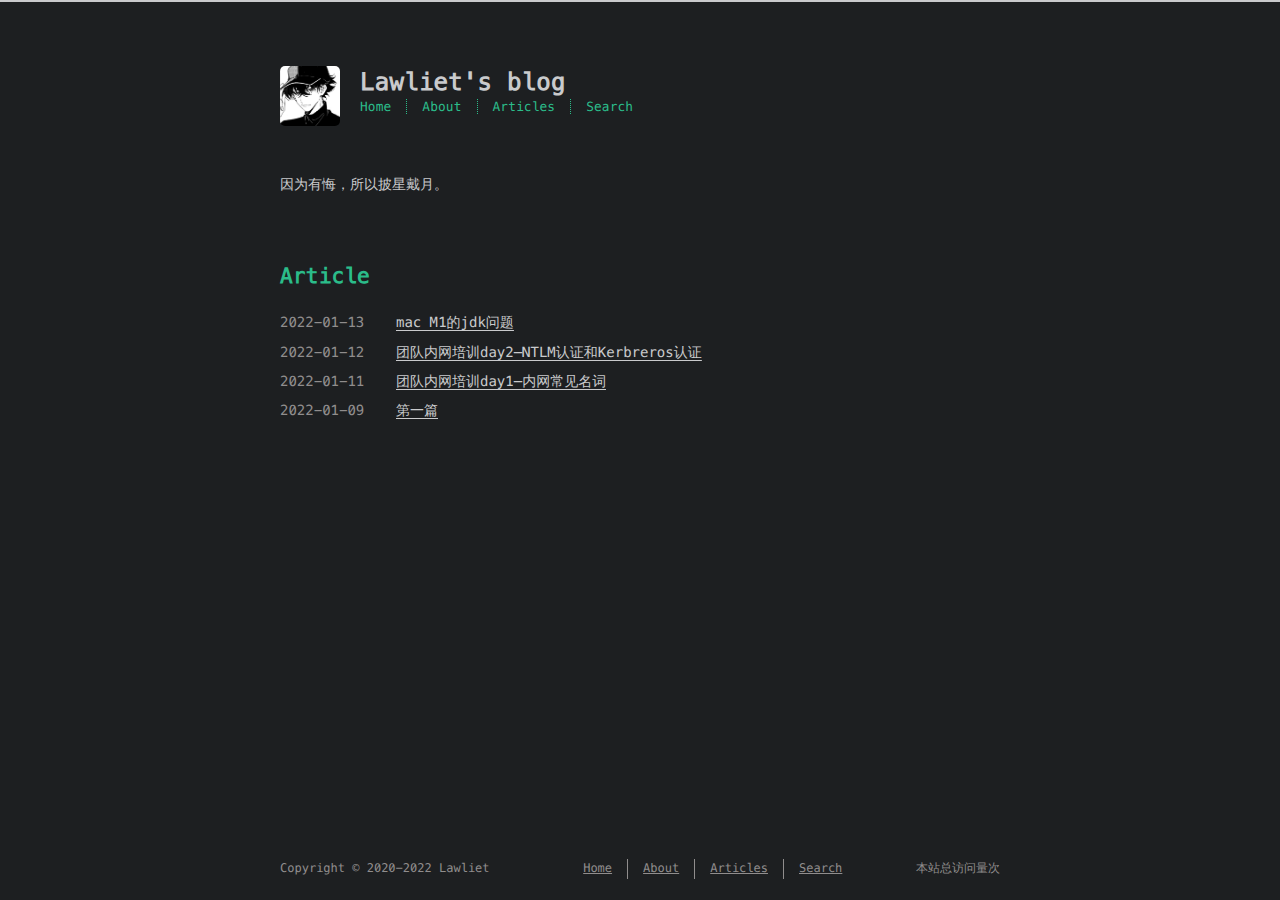
==== index.html @ 414d2018 "Site updated: 2022-01-19 00:46:42" ====
<!DOCTYPE html>
<html lang=en>
<head>
    <!-- so meta -->
    <meta charset="utf-8">
    <meta http-equiv="X-UA-Compatible" content="IE=edge">
    <meta name="HandheldFriendly" content="True">
    <meta name="viewport" content="width=device-width, initial-scale=1, maximum-scale=5" />
    <meta property="og:type" content="website">
<meta property="og:title" content="Lawliet&#39;s blog">
<meta property="og:url" content="https://lawliet99.github.io/index.html">
<meta property="og:site_name" content="Lawliet&#39;s blog">
<meta property="og:locale" content="en_US">
<meta property="article:author" content="Lawliet">
<meta name="twitter:card" content="summary">
    
    
      
        
          <link rel="shortcut icon" href="/images/favicon.ico">
        
      
      
        
          <link rel="icon" type="image/png" href="/images/favicon-192x192.png" sizes="192x192">
        
      
      
        
          <link rel="apple-touch-icon" sizes="180x180" href="/images/apple-touch-icon.png">
        
      
    
    <!-- title -->
    <title>Lawliet&#39;s blog</title>
    <!-- styles -->
    
<link rel="stylesheet" href="/css/style.css">

    <!-- persian styles -->
    
    <!-- rss -->
    
    
	<!-- mathjax -->
	
<meta name="generator" content="Hexo 6.0.0"></head>

<body class="max-width mx-auto px3 ltr">
    
    <div class="content index py4">
        
          <header id="header">
  <a href="/">
  
    
      <div id="logo" style="background-image: url(/images/logo.png);"></div>
    
  
    <div id="title">
      <h1>Lawliet&#39;s blog</h1>
    </div>
  </a>
  <div id="nav">
    <ul>
      <li class="icon">
        <a href="#" aria-label="Menu"><i class="fas fa-bars fa-2x"></i></a>
      </li>
      <!--
     --><li><a href="/">Home</a></li><!--
   --><!--
     --><li><a href="/about/">About</a></li><!--
   --><!--
     --><li><a href="/archives/">Articles</a></li><!--
   --><!--
     --><li><a href="/search/">Search</a></li><!--
   -->
    </ul>
  </div>
</header>

        
        <section id="about">
  
  
    <p>
      因为有悔，所以披星戴月。

    </p>


  
</section>

<section id="writing">
  <span class="h1"><a href="/">Article</a></span>
  
  <ul class="post-list">
    
    
      
    
    
      <li class="post-item">
        
    <div class="meta">
      
        
          <time datetime="2022-01-13T14:41:05.000Z" itemprop="datePublished">2022-01-13</time>
        
      
    </div>


        <span>
    
        <a class="" href="/2022/01/13/mac%20M1%E7%9A%84jdk%E9%97%AE%E9%A2%98/">mac M1的jdk问题</a>
    


</span>
      </li>
    
      <li class="post-item">
        
    <div class="meta">
      
        
          <time datetime="2022-01-12T14:41:05.000Z" itemprop="datePublished">2022-01-12</time>
        
      
    </div>


        <span>
    
        <a class="" href="/2022/01/12/%E5%9B%A2%E9%98%9F%E5%86%85%E7%BD%91%E5%9F%B9%E8%AE%ADday2%E2%80%94NTLM%E8%AE%A4%E8%AF%81%E5%92%8CKerbreros%E8%AE%A4%E8%AF%81/">团队内网培训day2—NTLM认证和Kerbreros认证</a>
    


</span>
      </li>
    
      <li class="post-item">
        
    <div class="meta">
      
        
          <time datetime="2022-01-10T19:58:49.000Z" itemprop="datePublished">2022-01-11</time>
        
      
    </div>


        <span>
    
        <a class="" href="/2022/01/11/%E5%9B%A2%E9%98%9F%E5%86%85%E7%BD%91%E5%9F%B9%E8%AE%ADday1%E2%80%94%E5%86%85%E7%BD%91%E5%B8%B8%E8%A7%81%E5%90%8D%E8%AF%8D/">团队内网培训day1—内网常见名词</a>
    


</span>
      </li>
    
      <li class="post-item">
        
    <div class="meta">
      
        
          <time datetime="2022-01-08T18:13:47.000Z" itemprop="datePublished">2022-01-09</time>
        
      
    </div>


        <span>
    
        <a class="" href="/2022/01/09/%E7%AC%AC%E4%B8%80%E7%AF%87/">第一篇</a>
    


</span>
      </li>
    
  </ul>
  
</section>



        
        <footer id="footer">
  <div class="footer-left">
    Copyright &copy;
    
    
    2020-2022
    Lawliet
  </div>
  <div class="footer-right">
    <nav>
      <ul>
        <!--
       --><li><a href="/">Home</a></li><!--
     --><!--
       --><li><a href="/about/">About</a></li><!--
     --><!--
       --><li><a href="/archives/">Articles</a></li><!--
     --><!--
       --><li><a href="/search/">Search</a></li><!--
     -->
      </ul>
    </nav>
  </div>
<script async src="//busuanzi.ibruce.info/busuanzi/2.3/busuanzi.pure.mini.js"></script>
            <span id="busuanzi_container_site_pv">本站总访问量<span id="busuanzi_value_site_pv"></span>次</span>
</footer>

    </div>
    <!-- styles -->



  <link rel="preload" as="style" href="https://cdnjs.cloudflare.com/ajax/libs/font-awesome/5.15.2/css/all.min.css" crossorigin="anonymous" onload="this.onload=null;this.rel='stylesheet'"/>


    <!-- jquery -->
 
  <script src="https://cdnjs.cloudflare.com/ajax/libs/jquery/3.6.0/jquery.min.js" crossorigin="anonymous"></script> 




<!-- clipboard -->


<script src="/js/main.js"></script>

<!-- search -->

<!-- Google Analytics -->

<!-- Baidu Analytics -->

<!-- Cloudflare Analytics -->

<!-- Umami Analytics -->

<!-- Disqus Comments -->

<!-- utterances Comments -->

</body>
</html>
---- css/style.css ----
.inline {
  display: inline;
}
.block {
  display: block;
}
.inline-block {
  display: inline-block;
}
.table {
  display: table;
}
.table-cell {
  display: table-cell;
}
.overflow-hidden {
  overflow: hidden;
}
.overflow-scroll {
  overflow: scroll;
}
.overflow-auto {
  overflow: auto;
}
.clearfix:before,
.clearfix:after {
  display: table;
  content: " ";
}
.clearfix:after {
  clear: both;
}
.left {
  float: left;
}
.right {
  float: right;
}
.fit {
  max-width: 100%;
}
.truncate {
  display: inline-block;
  overflow: hidden;
  text-overflow: ellipsis;
  white-space: nowrap;
}
.max-width-1 {
  max-width: 24rem;
}
.max-width-2 {
  max-width: 32rem;
}
.max-width-3 {
  max-width: 48rem;
}
.max-width-4 {
  max-width: 64rem;
}
.border-box {
  box-sizing: border-box;
}
.m0 {
  margin: 0;
}
.mt0 {
  margin-top: 0;
}
.mr0 {
  margin-right: 0;
}
.mb0 {
  margin-bottom: 0;
}
.ml0 {
  margin-left: 0;
}
.mx0 {
  margin-right: 0;
  margin-left: 0;
}
.my0 {
  margin-top: 0;
  margin-bottom: 0;
}
.m1 {
  margin: 0.5rem;
}
.mt1 {
  margin-top: 0.5rem;
}
.mr1 {
  margin-right: 0.5rem;
}
.mb1 {
  margin-bottom: 0.5rem;
}
.ml1 {
  margin-left: 0.5rem;
}
.mx1 {
  margin-right: 0.5rem;
  margin-left: 0.5rem;
}
.my1 {
  margin-top: 0.5rem;
  margin-bottom: 0.5rem;
}
.m2 {
  margin: 1rem;
}
.mt2 {
  margin-top: 1rem;
}
.mr2 {
  margin-right: 1rem;
}
.mb2 {
  margin-bottom: 1rem;
}
.ml2 {
  margin-left: 1rem;
}
.mx2 {
  margin-right: 1rem;
  margin-left: 1rem;
}
.my2 {
  margin-top: 1rem;
  margin-bottom: 1rem;
}
.m3 {
  margin: 2rem;
}
.mt3 {
  margin-top: 2rem;
}
.mr3 {
  margin-right: 2rem;
}
.mb3 {
  margin-bottom: 2rem;
}
.ml3 {
  margin-left: 2rem;
}
.mx3 {
  margin-right: 2rem;
  margin-left: 2rem;
}
.my3 {
  margin-top: 2rem;
  margin-bottom: 2rem;
}
.m4 {
  margin: 4rem;
}
.mt4 {
  margin-top: 4rem;
}
.mr4 {
  margin-right: 4rem;
}
.mb4 {
  margin-bottom: 4rem;
}
.ml4 {
  margin-left: 4rem;
}
.mx4 {
  margin-right: 4rem;
  margin-left: 4rem;
}
.my4 {
  margin-top: 4rem;
  margin-bottom: 4rem;
}
.mxn1 {
  margin-right: -0.5rem;
  margin-left: -0.5rem;
}
.mxn2 {
  margin-right: -1rem;
  margin-left: -1rem;
}
.mxn3 {
  margin-right: -2rem;
  margin-left: -2rem;
}
.mxn4 {
  margin-right: -4rem;
  margin-left: -4rem;
}
.ml-auto {
  margin-left: auto;
}
.mr-auto {
  margin-right: auto;
}
.mx-auto {
  margin-right: auto;
  margin-left: auto;
}
.p0 {
  padding: 0;
}
.pt0 {
  padding-top: 0;
}
.pr0 {
  padding-right: 0;
}
.pb0 {
  padding-bottom: 0;
}
.pl0 {
  padding-left: 0;
}
.px0 {
  padding-right: 0;
  padding-left: 0;
}
.py0 {
  padding-top: 0;
  padding-bottom: 0;
}
.p1 {
  padding: 0.5rem;
}
.pt1 {
  padding-top: 0.5rem;
}
.pr1 {
  padding-right: 0.5rem;
}
.pb1 {
  padding-bottom: 0.5rem;
}
.pl1 {
  padding-left: 0.5rem;
}
.py1 {
  padding-top: 0.5rem;
  padding-bottom: 0.5rem;
}
.px1 {
  padding-right: 0.5rem;
  padding-left: 0.5rem;
}
.p2 {
  padding: 1rem;
}
.pt2 {
  padding-top: 1rem;
}
.pr2 {
  padding-right: 1rem;
}
.pb2 {
  padding-bottom: 1rem;
}
.pl2 {
  padding-left: 1rem;
}
.py2 {
  padding-top: 1rem;
  padding-bottom: 1rem;
}
.px2 {
  padding-right: 1rem;
  padding-left: 1rem;
}
.p3 {
  padding: 2rem;
}
.pt3 {
  padding-top: 2rem;
}
.pr3 {
  padding-right: 2rem;
}
.pb3 {
  padding-bottom: 2rem;
}
.pl3 {
  padding-left: 2rem;
}
.py3 {
  padding-top: 2rem;
  padding-bottom: 2rem;
}
.px3 {
  padding-right: 2rem;
  padding-left: 2rem;
}
.p4 {
  padding: 4rem;
}
.pt4 {
  padding-top: 4rem;
}
.pr4 {
  padding-right: 4rem;
}
.pb4 {
  padding-bottom: 4rem;
}
.pl4 {
  padding-left: 4rem;
}
.py4 {
  padding-top: 4rem;
  padding-bottom: 4rem;
}
.px4 {
  padding-right: 4rem;
  padding-left: 4rem;
}
body h1,
body .h1 {
  display: block;
  margin-top: 3rem;
  margin-bottom: 1rem;
  color: #2bbc8a;
  letter-spacing: 0.01em;
  font-weight: 700;
  font-style: normal;
  font-size: 1.5em;
  -moz-osx-font-smoothing: grayscale;
  -webkit-font-smoothing: antialiased;
}
body h2,
body .h2 {
  position: relative;
  display: block;
  margin-top: 2rem;
  margin-bottom: 0.5rem;
  color: #eee;
  text-transform: none;
  letter-spacing: normal;
  font-weight: bold;
  font-size: 1rem;
}
body h3 {
  color: #eee;
  text-decoration: underline;
  font-weight: bold;
  font-size: 0.9rem;
}
body h4,
body h5,
body h6 {
  display: inline;
  text-decoration: none;
  color: #ccc;
  font-weight: bold;
  font-size: 0.9rem;
}
body h3,
body h4,
body h5,
body h6 {
  margin-top: 0.9rem;
  margin-bottom: 0.5rem;
}
body hr {
  border: 0.5px dashed #ccc;
  opacity: 0.5;
  margin: 0;
  margin-top: 20px;
  margin-bottom: 20px;
}
body strong {
  font-weight: bold;
}
body em,
body cite {
  font-style: italic;
}
body sup,
body sub {
  position: relative;
  vertical-align: baseline;
  font-size: 0.75em;
  line-height: 0;
}
body sup {
  top: -0.5em;
}
body sub {
  bottom: -0.2em;
}
body small {
  font-size: 0.85em;
}
body acronym,
body abbr {
  border-bottom: 1px dotted;
}
body ul,
body ol,
body dl {
  line-height: 1.725;
}
body ul ul,
body ol ul,
body ul ol,
body ol ol {
  margin-top: 0;
  margin-bottom: 0;
}
body ol {
  list-style: decimal;
}
body dt {
  font-weight: bold;
}
body table {
  width: 100%;
  border-collapse: collapse;
  text-align: left;
  font-size: 12px;
  overflow: auto;
  display: block;
}
body th {
  padding: 8px;
  border-bottom: 1px dashed #908d8d;
  color: #eee;
  font-weight: bold;
  font-size: 13px;
}
body td {
  padding: 0 8px;
  border-bottom: none;
}
@font-face {
  font-style: normal;
  font-family: "Meslo LG";
  src: local("Meslo LG S"), url("../lib/meslo-LG/MesloLGS-Regular.ttf") format("truetype");
}
*,
*:before,
*:after {
  box-sizing: border-box;
}
html {
  margin: 0;
  padding: 0;
  height: 100%;
  border-top: 2px solid #c9cacc;
  -webkit-text-size-adjust: 100%;
  -ms-text-size-adjust: 100%;
}
body {
  margin: 0;
  height: 100%;
  background-color: #1d1f21;
  color: #c9cacc;
  font-display: swap;
  font-weight: 400;
  font-size: 14px;
  font-family: "Menlo", "Meslo LG", monospace;
  line-height: 1.725;
  text-rendering: geometricPrecision;
  flex: 1;
  -moz-osx-font-smoothing: grayscale;
  -webkit-font-smoothing: antialiased;
}
.content {
  position: relative;
  display: flex;
  flex-direction: column;
  min-height: 100%;
  overflow-wrap: break-word;
}
.content p {
  hyphens: auto;
  -moz-hyphens: auto;
  -ms-hyphens: auto;
  -webkit-hyphens: auto;
}
.content code {
  hyphens: manual;
  -moz-hyphens: manual;
  -ms-hyphens: manual;
  -webkit-hyphens: manual;
}
.content a {
  color: #c9cacc;
  text-decoration: none;
  background-image: linear-gradient(transparent, transparent 5px, #c9cacc 5px, #c9cacc);
  background-position: bottom;
  background-size: 100% 6px;
  background-repeat: repeat-x;
}
.content a:hover {
  background-image: linear-gradient(transparent, transparent 4px, #d480aa 4px, #d480aa);
}
.content a.icon {
  background: none;
}
.content a.icon:hover {
  color: #d480aa;
}
.content h1 a,
.content .h1 a,
.content h2 a,
.content h3 a,
.content h4 a,
.content h5 a,
.content h6 a {
  background: none;
  color: inherit;
  text-decoration: none;
}
.content h1 a:hover,
.content .h1 a:hover,
.content h2 a:hover,
.content h3 a:hover,
.content h4 a:hover,
.content h5 a:hover,
.content h6 a:hover {
  background-image: linear-gradient(transparent, transparent 6px, #d480aa 6px, #d480aa);
  background-position: bottom;
  background-size: 100% 6px;
  background-repeat: repeat-x;
}
.content h6 a {
  background: none;
  color: inherit;
  text-decoration: none;
}
.content h6 a:hover {
  background-image: linear-gradient(transparent, transparent 6px, #d480aa 6px, #d480aa);
  background-position: bottom;
  background-size: 100% 6px;
  background-repeat: repeat-x;
}
@media (min-width: 540px) {
  .image-wrap {
    flex-direction: row;
    margin-bottom: 2rem;
  }
  .image-wrap .image-block {
    flex: 1 0 35%;
    margin-right: 2rem;
  }
  .image-wrap p {
    flex: 1 0 65%;
  }
}
.max-width {
  max-width: 49rem;
}
@media (max-width: 480px) {
  .px3 {
    padding-right: 1rem;
    padding-left: 1rem;
  }
  .my4 {
    margin-top: 2rem;
    margin-bottom: 2rem;
  }
}
@media (min-width: 480px) {
  p {
    text-align: justify;
  }
}
#header {
  margin: 0 auto 2rem;
  width: 100%;
}
#header h1,
#header .h1 {
  margin-top: 0;
  margin-bottom: 0;
  color: #c9cacc;
  letter-spacing: 0.01em;
  font-weight: 700;
  font-style: normal;
  font-size: 1.5rem;
  line-height: 2rem;
  -moz-osx-font-smoothing: grayscale;
  -webkit-font-smoothing: antialiased;
}
#header a {
  background: none;
  color: inherit;
  text-decoration: none;
}
#header #logo {
  display: inline-block;
  float: left;
  margin-right: 20px;
  width: 60px;
  height: 60px;
  border-radius: 5px;
  background-size: 60px 60px;
  background-repeat: no-repeat;
  filter: grayscale(100%);
  -webkit-filter: grayscale(100%);
}
#header #nav {
  color: #2bbc8a;
  letter-spacing: 0.01em;
  font-weight: 200;
  font-style: normal;
  font-size: 0.8rem;
}
#header #nav ul {
  margin: 0;
  padding: 0;
  list-style-type: none;
  line-height: 15px;
}
#header #nav ul a {
  margin-right: 15px;
  color: #2bbc8a;
}
#header #nav ul a:hover {
  background-image: linear-gradient(transparent, transparent 5px, #2bbc8a 5px, #2bbc8a);
  background-position: bottom;
  background-size: 100% 6px;
  background-repeat: repeat-x;
}
#header #nav ul li {
  display: inline-block;
  margin-right: 15px;
  border-right: 1px dotted;
  border-color: #2bbc8a;
  vertical-align: middle;
}
#header #nav ul .icon {
  display: none;
}
#header #nav ul li:last-child {
  margin-right: 0;
  border-right: 0;
}
#header #nav ul li:last-child a {
  margin-right: 0;
}
#header:hover #logo {
  filter: none;
  -webkit-filter: none;
}
@media screen and (max-width: 480px) {
  #header #title {
    display: table;
    margin-right: 5rem;
    min-height: 60px;
  }
  #header #title h1 {
    display: table-cell;
    vertical-align: middle;
  }
  #header #nav ul a:hover {
    background: none;
  }
  #header #nav ul li {
    display: none;
    border-right: 0;
  }
  #header #nav ul li.icon {
    position: absolute;
    top: 77px;
    right: 1rem;
    display: inline-block;
  }
  #header #nav ul.responsive li {
    display: block;
  }
  #header #nav li:not(:first-child) {
    padding-top: 1rem;
    padding-left: 80px;
    font-size: 1rem;
  }
}
#header-post {
  position: fixed;
  top: 2rem;
  right: 0;
  display: inline-block;
  float: right;
  z-index: 100;
}
#header-post a {
  background: none;
  color: inherit;
  text-decoration: none;
}
#header-post a.icon {
  background: none;
}
#header-post a.icon:hover {
  color: #d480aa;
}
#header-post ol {
  list-style-type: none;
}
#header-post ul {
  display: inline-block;
  margin: 0;
  padding: 0;
  list-style-type: none;
}
#header-post ul li {
  display: inline-block;
  margin-right: 15px;
  vertical-align: middle;
}
#header-post ul li:last-child {
  margin-right: 0;
}
#header-post #menu-icon {
  float: right;
  margin-right: 2rem;
  margin-left: 15px;
}
#header-post #menu-icon:hover {
  color: #2bbc8a;
}
#header-post #menu-icon-tablet {
  float: right;
  margin-right: 2rem;
  margin-left: 15px;
}
#header-post #menu-icon-tablet:hover {
  color: #2bbc8a;
}
#header-post #top-icon-tablet {
  position: fixed;
  right: 2rem;
  bottom: 2rem;
  margin-right: 2rem;
  margin-left: 15px;
}
#header-post #top-icon-tablet:hover {
  color: #2bbc8a;
}
#header-post .active {
  color: #2bbc8a;
}
#header-post #menu {
  display: none;
  margin-right: 2rem;
}
#header-post #nav {
  color: #2bbc8a;
  letter-spacing: 0.01em;
  font-weight: 200;
  font-style: normal;
  font-size: 0.8rem;
}
#header-post #nav ul {
  line-height: 15px;
}
#header-post #nav ul a {
  margin-right: 15px;
  color: #2bbc8a;
}
#header-post #nav ul a:hover {
  background-image: linear-gradient(transparent, transparent 5px, #2bbc8a 5px, #2bbc8a);
  background-position: bottom;
  background-size: 100% 6px;
  background-repeat: repeat-x;
}
#header-post #nav ul li {
  border-right: 1px dotted #2bbc8a;
}
#header-post #nav ul li:last-child {
  margin-right: 0;
  border-right: 0;
}
#header-post #nav ul li:last-child a {
  margin-right: 0;
}
#header-post #actions {
  float: right;
  margin-top: 2rem;
  margin-right: 2rem;
  width: 100%;
  text-align: right;
}
#header-post #actions ul {
  display: block;
}
#header-post #actions .info {
  display: block;
  font-style: italic;
}
#header-post #share {
  clear: both;
  padding-top: 1rem;
  padding-right: 2rem;
  text-align: right;
}
#header-post #share li {
  display: block;
  margin: 0;
}
#header-post #toc {
  float: right;
  clear: both;
  overflow: auto;
  margin-top: 1rem;
  padding-right: 2rem;
  max-width: 20em;
  max-height: calc(95vh - 7rem);
  text-align: right;
}
#header-post #toc a:hover {
  color: #d480aa;
}
#header-post #toc .toc-level-1 > .toc-link {
  display: none;
}
#header-post #toc .toc-level-2 {
  color: #c9cacc;
  font-size: 0.8rem;
}
#header-post #toc .toc-level-2:before {
  color: #2bbc8a;
  content: "#";
}
#header-post #toc .toc-level-3 {
  color: #908d8d;
  font-size: 0.7rem;
}
#header-post #toc .toc-level-4 {
  color: #747070;
  font-size: 0.4rem;
}
#header-post #toc .toc-level-5 {
  display: none;
}
#header-post #toc .toc-level-6 {
  display: none;
}
#header-post #toc .toc-number {
  display: none;
}
@media screen and (max-width: 500px) {
  #header-post {
    display: none;
  }
}
@media screen and (max-width: 900px) {
  #header-post #menu-icon {
    display: none;
  }
  #header-post #actions {
    display: none;
  }
}
@media screen and (max-width: 1199px) {
  #header-post #toc {
    display: none;
  }
}
@media screen and (min-width: 900px) {
  #header-post #menu-icon-tablet {
    display: none !important;
  }
  #header-post #top-icon-tablet {
    display: none !important;
  }
}
@media screen and (min-width: 1199px) {
  #header-post #actions {
    width: auto;
  }
  #header-post #actions ul {
    display: inline-block;
    float: right;
  }
  #header-post #actions .info {
    display: inline;
    float: left;
    margin-right: 2rem;
    font-style: italic;
  }
}
@media print {
  #header-post {
    display: none;
  }
  #footer-post-container {
    display: none;
  }
}
#footer-post {
  position: fixed;
  right: 0;
  bottom: 0;
  left: 0;
  z-index: 5000000;
  width: 100%;
  border-top: 1px solid #908d8d;
  background: #212326;
  transition: opacity 0.2s;
}
#footer-post a {
  background: none;
  color: inherit;
  text-decoration: none;
}
#footer-post a.icon {
  background: none;
}
#footer-post a.icon:hover {
  color: #d480aa;
}
#footer-post #nav-footer {
  padding-right: 1rem;
  padding-left: 1rem;
  background: #323539;
  text-align: center;
}
#footer-post #nav-footer a {
  color: #2bbc8a;
  font-size: 1em;
}
#footer-post #nav-footer a:hover {
  background-image: linear-gradient(transparent, transparent 5px, #2bbc8a 5px, #2bbc8a);
  background-position: bottom;
  background-size: 100% 6px;
  background-repeat: repeat-x;
}
#footer-post #nav-footer ul {
  display: table;
  margin: 0;
  padding: 0;
  width: 100%;
  list-style-type: none;
}
#footer-post #nav-footer ul li {
  display: inline-table;
  padding: 10px;
  width: 20%;
  vertical-align: middle;
}
#footer-post #actions-footer {
  overflow: auto;
  margin-top: 1rem;
  margin-bottom: 1rem;
  padding-right: 1rem;
  padding-left: 1rem;
  width: 100%;
  text-align: center;
  white-space: nowrap;
}
#footer-post #actions-footer a {
  display: inline-block;
  padding-left: 1rem;
  color: #2bbc8a;
}
#footer-post #share-footer {
  padding-right: 1rem;
  padding-left: 1rem;
  background: #323539;
  text-align: center;
}
#footer-post #share-footer ul {
  display: table;
  margin: 0;
  padding: 0;
  width: 100%;
  list-style-type: none;
}
#footer-post #share-footer ul li {
  display: inline-table;
  padding: 10px;
  width: 20%;
  vertical-align: middle;
}
#footer-post #toc-footer {
  clear: both;
  padding-top: 1rem;
  padding-bottom: 1rem;
  background: #323539;
  text-align: left;
}
#footer-post #toc-footer ol {
  margin: 0;
  padding-left: 20px;
  list-style-type: none;
}
#footer-post #toc-footer ol li {
  line-height: 30px;
}
#footer-post #toc-footer a:hover {
  color: #d480aa;
}
#footer-post #toc-footer .toc-level-1 > .toc-link {
  display: none;
}
#footer-post #toc-footer .toc-level-2 {
  color: #c9cacc;
  font-size: 0.8rem;
}
#footer-post #toc-footer .toc-level-2:before {
  color: #2bbc8a;
  content: "#";
}
#footer-post #toc-footer .toc-level-3 {
  color: #908d8d;
  font-size: 0.7rem;
  line-height: 15px;
}
#footer-post #toc-footer .toc-level-4 {
  display: none;
}
#footer-post #toc-footer .toc-level-5 {
  display: none;
}
#footer-post #toc-footer .toc-level-6 {
  display: none;
}
#footer-post #toc-footer .toc-number {
  display: none;
}
@media screen and (min-width: 500px) {
  #footer-post-container {
    display: none;
  }
}
.post-list {
  padding: 0;
}
.post-list .post-item {
  margin-bottom: 1rem;
  margin-left: 0;
  list-style-type: none;
}
.post-list .post-item .meta {
  display: block;
  margin-right: 16px;
  min-width: 100px;
  color: #908d8d;
  font-size: 14px;
}
@media (min-width: 480px) {
  .post-list .post-item {
    display: flex;
    margin-bottom: 5px;
  }
  .post-list .post-item .meta {
    text-align: left;
  }
}
.project-list {
  padding: 0;
  list-style: none;
}
.project-list .project-item {
  margin-bottom: 5px;
}
.project-list .project-item p {
  display: inline;
}
article header .posttitle {
  margin-top: 0;
  margin-bottom: 0;
  text-transform: none;
  font-size: 1.5em;
  line-height: 1.25;
}
article header .meta {
  margin-top: 0;
  margin-bottom: 1rem;
}
article header .meta * {
  color: #ccc;
  font-size: 0.85rem;
}
article header .author {
  text-transform: uppercase;
  letter-spacing: 0.01em;
  font-weight: 700;
}
article header .postdate {
  display: inline;
}
article .content h2:before {
  position: absolute;
  top: -4px;
  left: -1rem;
  color: #2bbc8a;
  content: "#";
  font-weight: bold;
  font-size: 1.2rem;
}
article .content img,
article .content video {
  display: block;
  margin: auto;
  max-width: 100%;
  height: auto;
}
article .content .video-container {
  position: relative;
  overflow: hidden;
  padding-top: 56.25%;
  height: 0;
}
article .content .video-container iframe,
article .content .video-container object,
article .content .video-container embed {
  position: absolute;
  top: 0;
  left: 0;
  margin-top: 0;
  width: 100%;
  height: 100%;
}
article .content blockquote {
  margin: 1rem 10px;
  padding: 0.5em 10px;
  background: inherit;
  color: #ccffb6;
  quotes: "\201C" "\201D" "\2018" "\2019";
  font-weight: bold;
}
article .content blockquote p {
  margin: 0;
}
article .content blockquote:before {
  margin-right: 0.25em;
  color: #ccffb6;
  content: "\201C";
  vertical-align: -0.4em;
  font-size: 2em;
  line-height: 0.1em;
}
article .content blockquote footer {
  margin: line-height 0;
  color: #908d8d;
  font-size: 12px;
}
article .content blockquote footer a {
  background-image: linear-gradient(transparent, transparent 5px, #908d8d 5px, #908d8d);
  color: #908d8d;
}
article .content blockquote footer a:hover {
  background-image: linear-gradient(transparent, transparent 4px, #a6a4a4 4px, #a6a4a4);
  color: #a6a4a4;
}
article .content blockquote footer cite:before {
  padding: 0 0.5em;
  content: "—";
}
article .content .pullquote {
  margin: 0;
  width: 45%;
  text-align: left;
}
article .content .pullquote.left {
  margin-right: 1em;
  margin-left: 0.5em;
}
article .content .pullquote.right {
  margin-right: 0.5em;
  margin-left: 1em;
}
article .content .caption {
  position: relative;
  display: block;
  margin-top: 0.5em;
  color: #908d8d;
  text-align: center;
  font-size: 0.9em;
}
.posttitle {
  text-transform: none;
  font-size: 1.5em;
  line-height: 1.25;
}
.article-tag .tag-link {
  background-image: linear-gradient(transparent, transparent 10px, #d480aa 10px, #d480aa);
  background-position: bottom;
  background-size: 100% 6px;
  background-repeat: repeat-x;
}
.article-tag .tag-link:before {
  content: "#";
}
.article-category .category-link {
  background-image: linear-gradient(transparent, transparent 10px, #d480aa 10px, #d480aa);
  background-position: bottom;
  background-size: 100% 6px;
  background-repeat: repeat-x;
}
@media (min-width: 480px) {
  .article-tag,
  .article-category {
    display: inline;
  }
  .article-tag:before,
  .article-category:before {
    content: "|";
  }
}
#archive .post-year {
  list-style-type: none;
}
#archive .post-list {
  padding: 0;
}
#archive .post-list .post-item {
  margin-bottom: 1rem;
  margin-left: 0;
  list-style-type: none;
}
#archive .post-list .post-item .meta {
  display: block;
  margin-right: 16px;
  min-width: 100px;
  color: #908d8d;
  font-size: 14px;
}
@media (min-width: 480px) {
  #archive .post-list .post-item {
    display: flex;
    margin-bottom: 5px;
    margin-left: 1rem;
  }
  #archive .post-list .post-item .meta {
    text-align: left;
  }
}
.blog-post-comments {
  margin-top: 4rem;
}
#footer {
  position: absolute;
  bottom: 0;
  margin-bottom: 10px;
  width: 100%;
  color: #908d8d;
  vertical-align: top;
  text-align: center;
  font-size: 12px;
}
#footer ul {
  margin: 0;
  padding: 0;
  list-style: none;
}
#footer li {
  display: inline-block;
  margin-right: 15px;
  border-right: 1px solid;
  border-color: #908d8d;
  vertical-align: middle;
}
#footer li a {
  margin-right: 15px;
}
#footer li:last-child {
  margin-right: 0;
  border-right: 0;
}
#footer li:last-child a {
  margin-right: 0;
}
#footer a {
  color: #908d8d;
  text-decoration: underline;
  background-image: none;
}
#footer a:hover {
  color: #a6a4a4;
}
#footer .footer-left {
  height: 20px;
  vertical-align: middle;
  line-height: 20px;
}
@media (min-width: 39rem) {
  #footer {
    display: flex;
    flex-flow: row wrap;
    justify-content: space-between;
    align-items: center;
    align-content: center;
    margin-bottom: 20px;
  }
  #footer .footer-left {
    align-self: flex-start;
    margin-right: 20px;
  }
  #footer .footer-right {
    align-self: flex-end;
  }
}
.pagination {
  display: inline-block;
  margin-top: 2rem;
  width: 100%;
  text-align: center;
}
.pagination .page-number {
  color: #c9cacc;
  font-size: 0.8rem;
}
.pagination a {
  padding: 4px 6px;
  border-radius: 5px;
  background-image: none;
  color: #c9cacc;
  text-decoration: none;
}
.pagination a:hover {
  background-image: none;
}
.pagination a:hover:not(.active) {
  color: #eee;
}
.search-input {
  padding: 4px 7px;
  width: 100%;
  outline: none;
  border: solid 1px #ccc;
  border-radius: 5px;
  background-color: #1d1f21;
  color: #c9cacc;
  font-size: 1.2rem;
  -webkit-border-radius: 5px;
  -moz-border-radius: 5px;
}
.search-input:focus {
  border: solid 1px #2bbc8a;
}
#search-result ul.search-result-list {
  padding: 0;
  list-style-type: none;
}
#search-result li {
  margin: 2em auto;
}
#search-result a.search-result-title {
  background-image: none;
  color: #c9cacc;
  text-transform: capitalize;
  font-weight: bold;
  line-height: 1.2;
}
#search-result p.search-result {
  overflow: hidden;
  margin: 0.4em auto;
  max-height: 13em;
  text-align: justify;
  font-size: 0.8em;
}
#search-result em.search-keyword {
  border-bottom: 1px dashed #d480aa;
  color: #d480aa;
  font-weight: bold;
}
.search-no-result {
  display: none;
  padding-bottom: 0.5em;
  color: #c9cacc;
}
#tag-cloud .tag-cloud-title {
  color: #908d8d;
}
#tag-cloud .tag-cloud-tags {
  clear: both;
  text-align: center;
}
#tag-cloud .tag-cloud-tags a {
  display: inline-block;
  margin: 10px;
}
.tooltipped {
  position: relative;
}
.tooltipped::after {
  position: absolute;
  z-index: 1000000;
  display: none;
  padding: 0.2em 0.5em;
  -webkit-font-smoothing: subpixel-antialiased;
  color: #1d1f21;
  font-display: swap;
  font-weight: 400;
  font-size: 11.200000000000001px;
  font-family: "Menlo", "Meslo LG", monospace;
  line-height: 1.725;
  text-rendering: geometricPrecision;
  text-align: center;
  word-wrap: break-word;
  white-space: pre;
  content: attr(aria-label);
  background: #c9cacc;
  border-radius: 3px;
  opacity: 0;
}
.tooltipped::before {
  position: absolute;
  z-index: 1000001;
  display: none;
  width: 0;
  height: 0;
  color: #c9cacc;
  pointer-events: none;
  content: '';
  border: 6px solid transparent;
  opacity: 0;
}
.tooltipped:hover::before,
.tooltipped:active::before,
.tooltipped:focus::before,
.tooltipped:hover::after,
.tooltipped:active::after,
.tooltipped:focus::after {
  display: inline-block;
  text-decoration: none;
  animation-name: tooltip-appear;
  animation-duration: 0.1s;
  animation-fill-mode: forwards;
  animation-timing-function: ease-in;
}
.tooltipped-s::after,
.tooltipped-sw::after {
  top: 100%;
  right: 50%;
  margin-top: 6px;
}
.tooltipped-s::before,
.tooltipped-sw::before {
  top: auto;
  right: 50%;
  bottom: -7px;
  margin-right: -6px;
  border-bottom-color: #c9cacc;
}
.tooltipped-sw::after {
  margin-right: -16px;
}
.tooltipped-s::after {
  transform: translateX(50%);
}
@-moz-keyframes tooltip-appear {
  from {
    opacity: 0;
  }
  to {
    opacity: 1;
  }
}
@-webkit-keyframes tooltip-appear {
  from {
    opacity: 0;
  }
  to {
    opacity: 1;
  }
}
@-o-keyframes tooltip-appear {
  from {
    opacity: 0;
  }
  to {
    opacity: 1;
  }
}
@keyframes tooltip-appear {
  from {
    opacity: 0;
  }
  to {
    opacity: 1;
  }
}
#categories .category-list-title {
  color: #908d8d;
}
#categories .category-list .category-list-item .category-list-count {
  color: #908d8d;
}
#categories .category-list .category-list-item .category-list-count:before {
  content: " (";
}
#categories .category-list .category-list-item .category-list-count:after {
  content: ")";
}
.highlight {
  background: #474949;
  color: #d1d9e1;
}
.highlight .code .comment,
.highlight .code .quote {
  color: #969896;
  font-style: italic;
}
.highlight .code .keyword,
.highlight .code .selector-tag,
.highlight .code .literal,
.highlight .code .type,
.highlight .code .addition {
  color: #c9c;
}
.highlight .code .number,
.highlight .code .selector-attr,
.highlight .code .selector-pseudo {
  color: #f99157;
}
.highlight .code .string,
.highlight .code .doctag,
.highlight .code .regexp {
  color: #8abeb7;
}
.highlight .code .title,
.highlight .code .name,
.highlight .code .section,
.highlight .code .built_in {
  color: #b5bd68;
}
.highlight .code .variable,
.highlight .code .template-variable,
.highlight .code .selector-id,
.highlight .code .class .title {
  color: #fc6;
}
.highlight .code .section,
.highlight .code .name,
.highlight .code .strong {
  font-weight: bold;
}
.highlight .code .symbol,
.highlight .code .bullet,
.highlight .code .subst,
.highlight .code .meta,
.highlight .code .link {
  color: #f99157;
}
.highlight .code .deletion {
  color: #dc322f;
}
.highlight .code .formula {
  background: #eee8d5;
}
.highlight .code .attr,
.highlight .code .attribute {
  color: #81a2be;
}
.highlight .code .emphasis {
  font-style: italic;
}
pre {
  overflow-x: auto;
  padding: 10px 15px;
  padding-bottom: 0;
  border: 1px dotted #908d8d;
  border-radius: 4px;
  font-size: 13px;
  font-family: "Menlo", "Meslo LG", monospace;
  line-height: 22px;
  -webkit-border-radius: 4px;
}
pre code {
  display: block;
  padding: 0;
  border: none;
}
code {
  padding: 0 5px;
  border: 1px dotted #908d8d;
  border-radius: 2px;
  -webkit-border-radius: 2px;
}
.highlight {
  overflow-x: auto;
  margin: 1rem 0;
  padding: 10px 15px;
  border-radius: 4px;
  background: #212326;
  font-family: "Menlo", "Meslo LG", monospace;
  -webkit-border-radius: 4px;
}
.highlight figcaption {
  margin: -5px 0 5px;
  color: #908d8d;
  font-size: 0.9em;
  transform: scale(1);
}
.highlight figcaption a {
  float: right;
  color: #908d8d;
  font-style: italic;
  font-size: 0.8em;
  background-image: linear-gradient(transparent, transparent 10px, #d480aa 10px, #d480aa);
  background-position: bottom;
  background-size: 100% 6px;
  background-repeat: repeat-x;
}
.highlight figcaption a:hover {
  color: #a6a4a4;
}
.highlight figcaption:before,
.highlight figcaption content: "" {
  display: table;
}
.highlight figcaption:after {
  clear: both;
}
.highlight:hover .btn-copy {
  opacity: 1;
}
.highlight .btn-copy {
  font-size: 1.2rem;
  position: absolute;
  right: 20px;
  opacity: 0;
  transition: opacity 0.2s ease-in;
}
.highlight .btn-copy:hover {
  color: #2bbc8a;
}
.highlight pre {
  margin: 0;
  padding: 0;
  border: none;
  background: none;
}
.highlight table {
  width: auto;
}
.highlight td.gutter {
  text-align: right;
  opacity: 0.2;
}
.highlight .line {
  height: 22px;
}
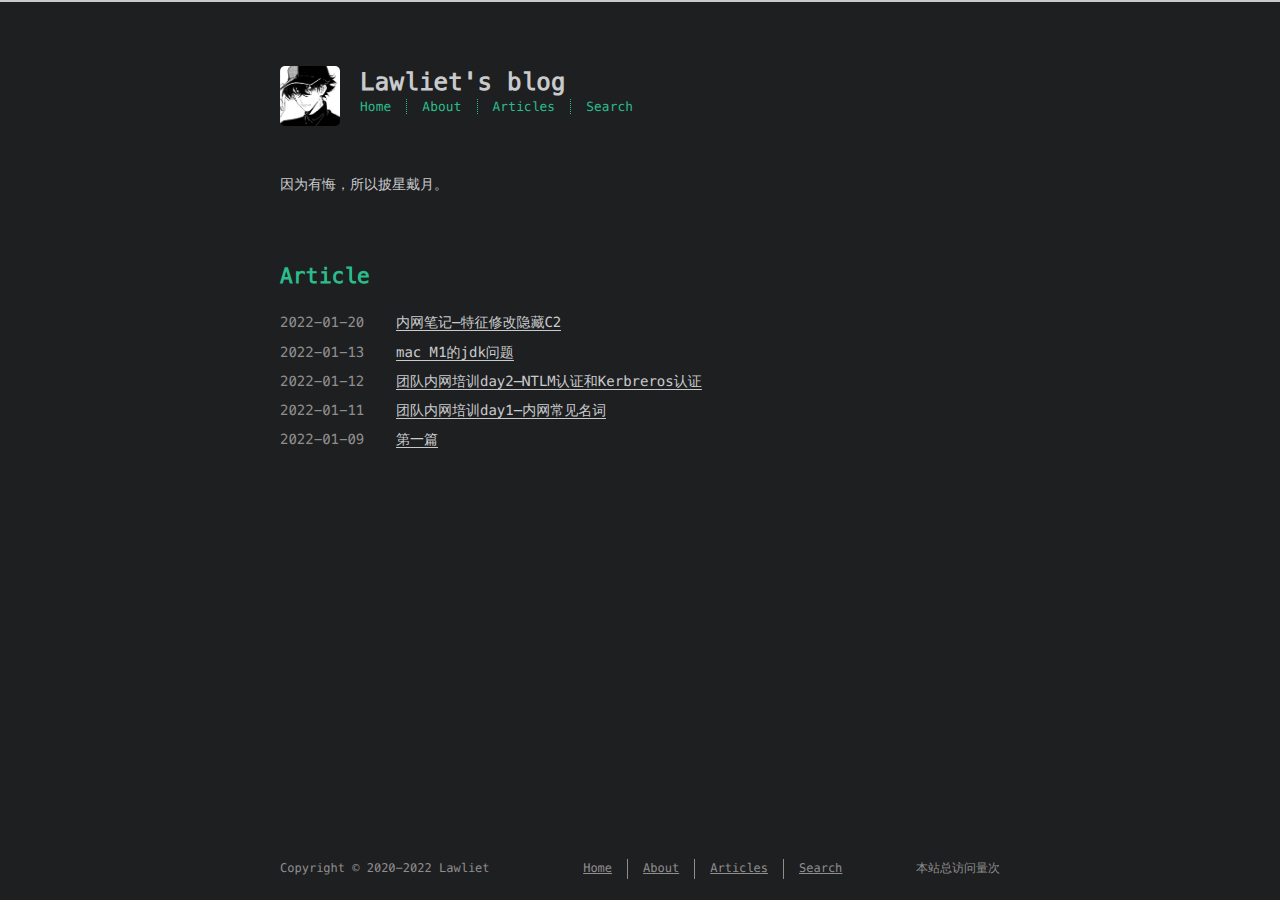
==== commit 29f8e5f7: "Site updated: 2022-01-21 19:58:55" ====
--- a/index.html
+++ b/index.html
@@ -100,6 +100,26 @@
     
       
     
+    
+      <li class="post-item">
+        
+    <div class="meta">
+      
+        
+          <time datetime="2022-01-20T14:41:05.000Z" itemprop="datePublished">2022-01-20</time>
+        
+      
+    </div>
+
+
+        <span>
+    
+        <a class="" href="/2022/01/20/%E5%86%85%E7%BD%91%E7%AC%94%E8%AE%B0%E2%80%94%E7%89%B9%E5%BE%81%E4%BF%AE%E6%94%B9%E9%9A%90%E8%97%8FC2/">内网笔记—特征修改隐藏C2</a>
+    
+
+
+</span>
+      </li>
     
       <li class="post-item">
         
